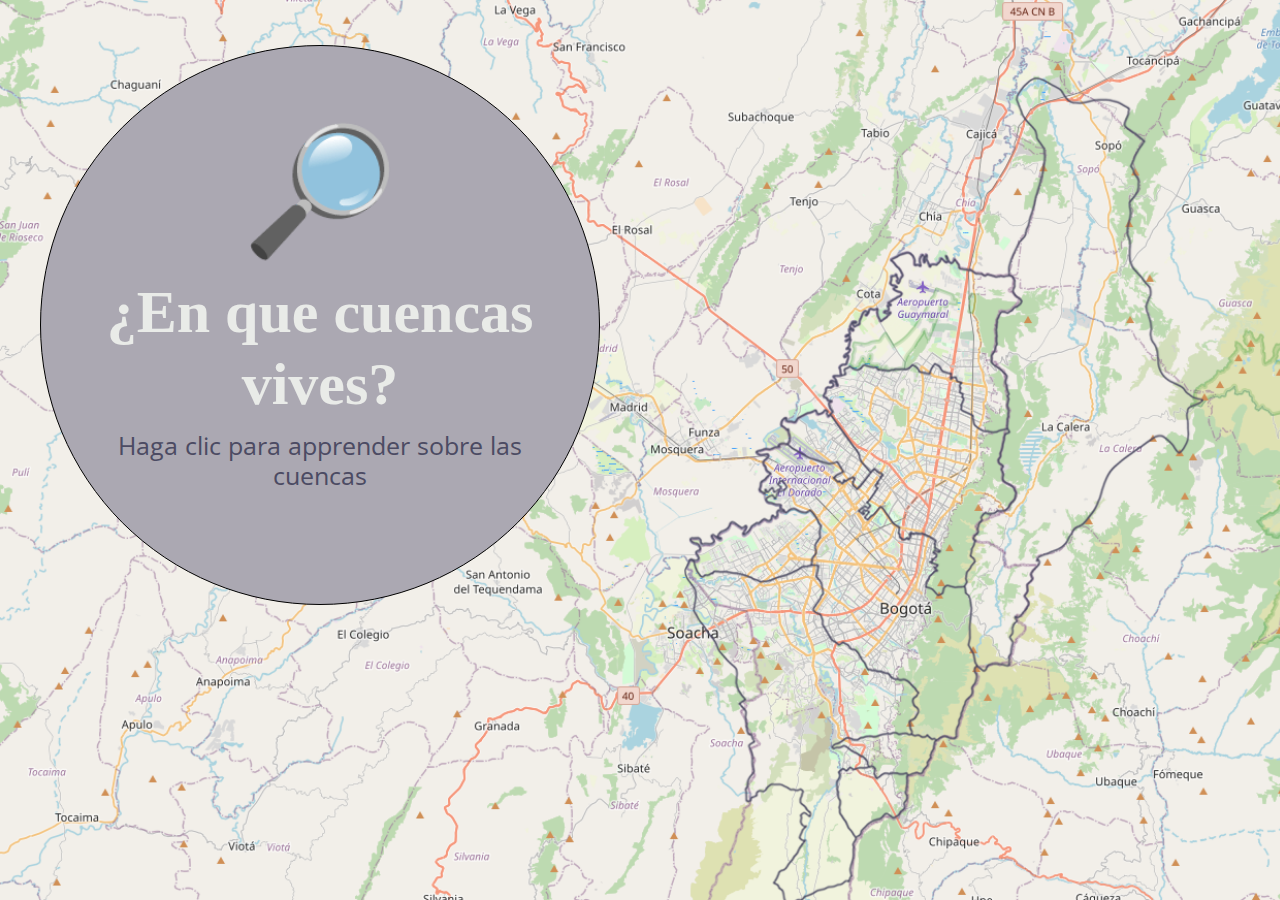
==== info.html @ 1ccb4912 "Add files via upload" ====
<!DOCTYPE html>
<html lang="en" dir="ltr">

<head>
  <meta charset="utf-8">
  <title>Interactive map</title>
  <link rel="stylesheet" href="css/bootstrap.css">
  <link rel="icon" href="https://cerrosdebogota.org/wp-content/uploads/2020/06/cropped-FCB-192x192.png" sizes="192x192" />
  <link rel="stylesheet" href="css/styles.css">
<link href="https://fonts.googleapis.com/css2?family=Open+Sans&family=Oswald:wght@600&display=swap" rel="stylesheet">
</head>

<body>
  <div class="front-div">

    <img class="front-image faze map" src="photos/mapFullSize1.png" usemap="#image-map">
    <map name="image-map">
      <area class="mapIMG" ID="Rio Tunjuelo" shape="poly"
        coords="678, 601, 672, 592, 674, 572, 666, 560, 664, 553, 667, 547, 670, 541, 674, 547, 681, 560, 690, 556, 696, 553, 725, 559, 739, 565, 756, 561, 768, 555, 780, 548, 793, 548, 794, 554, 793, 558, 798, 568, 798, 577, 786, 590, 796, 597, 799, 601, 798, 605, 804, 614, 807, 620, 815, 627, 818, 621, 825, 631, 832, 631, 841, 649, 861, 655, 866, 658, 876, 660, 878, 658, 890, 671, 885, 677, 886, 683, 890, 687, 885, 697, 881, 699, 885, 711, 854, 712, 849, 714, 840, 713, 832, 717, 819, 713, 808, 723, 820, 724, 837, 734, 842, 743, 828, 745, 822, 745, 812, 746, 814, 753, 811, 759, 813, 773, 814, 788, 830, 812, 826, 819, 824, 852, 776, 871, 759, 870, 758, 861, 749, 855, 757, 843, 762, 843, 780, 814, 774, 811, 780, 800, 777, 797, 777, 788, 786, 790, 776, 776, 778, 764, 764, 764, 757, 760, 745, 760, 741, 768, 735, 768, 726, 777, 722, 775, 725, 756, 730, 748, 729, 731, 725, 723, 733, 718, 728, 710, 724, 711, 724, 687, 717, 681, 722, 677, 713, 667, 713, 648, 694, 629, 693, 619" />
      <area class="mapIMG" ID="Cuenca Tintal" shape="poly"
        coords="672, 543, 681, 560, 693, 553, 723, 558, 738, 564, 764, 557, 778, 548, 788, 548, 788, 539, 791, 535, 790, 527, 796, 520, 793, 513, 796, 510, 785, 494, 778, 497, 769, 492, 761, 497, 755, 493, 754, 502, 747, 499, 747, 504, 740, 502, 729, 509, 725, 517, 720, 518, 722, 509, 718, 511, 710, 505, 700, 515, 695, 520, 701, 522, 690, 519, 692, 526, 679, 527, 678, 521, 668, 522, 669, 526, 679, 529, 678, 535, 673, 535, 678, 543" />
      <area class="mapIMG" ID="Quebrada de Fucha" shape="poly"
        coords="830, 812, 813, 787, 814, 776, 810, 758, 816, 751, 814, 747, 819, 745, 822, 748, 824, 744, 829, 747, 846, 743, 849, 755, 857, 749, 878, 750, 880, 752, 879, 779, 877, 786, 865, 793, 857, 787, 852, 795, 839, 800, 830, 815" />
      <area class="mapIMG" ID="Quebrada Yomasa" shape="poly"
        coords="849, 755, 860, 748, 880, 749, 882, 752, 888, 747, 894, 753, 908, 716, 897, 713, 882, 713, 866, 710, 848, 715, 838, 713, 830, 717, 822, 714, 803, 725, 818, 724, 839, 736, 842, 744, 847, 743" />
      <area class="mapIMG" ID="Rio Fucha" shape="poly"
        coords="755, 471, 758, 466, 763, 471, 760, 477, 753, 480, 750, 485, 749, 481, 742, 484, 756, 490, 757, 494, 761, 497, 768, 492, 782, 498, 785, 494, 797, 510, 794, 517, 796, 522, 788, 529, 792, 536, 785, 540, 787, 549, 794, 549, 791, 560, 797, 566, 798, 578, 788, 591, 796, 596, 798, 606, 804, 619, 815, 626, 817, 622, 826, 629, 832, 631, 841, 650, 862, 653, 867, 659, 876, 660, 878, 658, 890, 671, 883, 678, 884, 683, 891, 688, 885, 697, 880, 698, 884, 712, 900, 713, 906, 717, 915, 712, 928, 716, 928, 701, 936, 678, 943, 673, 941, 666, 947, 657, 948, 652, 943, 649, 946, 644, 938, 623, 941, 595, 939, 576, 936, 574, 934, 568, 924, 568, 917, 568, 913, 575, 907, 577, 903, 571, 896, 570, 898, 562, 904, 556, 910, 554, 905, 549, 909, 548, 901, 545, 905, 541, 908, 537, 905, 535, 912, 534, 906, 530, 907, 523, 893, 516, 882, 517, 882, 523, 873, 523, 871, 511, 853, 491, 841, 504, 837, 501, 843, 496, 838, 494, 834, 497, 831, 495, 835, 491, 842, 492, 844, 489, 840, 486, 852, 473, 848, 471, 856, 460, 847, 454, 831, 475, 825, 470, 828, 463, 819, 466, 816, 469, 808, 464, 818, 458, 813, 447, 802, 449, 781, 443, 763, 431, 754, 430, 754, 434, 731, 438, 736, 443, 744, 440, 740, 448, 746, 459, 737, 469, 735, 475, 741, 478, 741, 475, 745, 476, 748, 473, 751, 476" />
      <area class="mapIMG" ID="Humedal Jaun Amerillo" shape="poly"
        coords="764, 432, 794, 447, 806, 450, 813, 451, 817, 457, 807, 462, 813, 467, 817, 468, 818, 466, 828, 461, 828, 469, 828, 472, 831, 474, 846, 457, 833, 445, 832, 439, 805, 402, 800, 403, 801, 397, 793, 401, 790, 398, 781, 400, 773, 406, 770, 409, 762, 408, 762, 404, 756, 413, 764, 417" />
      <area class="mapIMG" ID="Rio Salitre" shape="poly"
        coords="918, 568, 935, 569, 938, 564, 936, 554, 944, 543, 941, 539, 946, 523, 944, 521, 948, 516, 950, 504, 951, 504, 950, 501, 954, 496, 960, 498, 966, 495, 975, 495, 978, 487, 985, 479, 983, 471, 971, 464, 972, 453, 973, 451, 966, 446, 970, 444, 970, 441, 975, 421, 979, 420, 976, 415, 962, 418, 948, 416, 942, 402, 931, 397, 935, 385, 932, 371, 926, 365, 921, 366, 921, 361, 913, 359, 908, 353, 901, 361, 892, 360, 885, 354, 879, 359, 852, 358, 837, 354, 832, 359, 824, 356, 818, 358, 820, 363, 808, 364, 814, 374, 804, 368, 808, 374, 800, 375, 798, 385, 806, 388, 804, 391, 808, 399, 806, 402, 833, 443, 844, 458, 848, 454, 856, 460, 849, 469, 850, 472, 840, 487, 844, 490, 841, 493, 837, 489, 833, 496, 838, 498, 841, 493, 843, 494, 838, 499, 841, 503, 854, 490, 868, 509, 872, 510, 870, 520, 880, 523, 882, 517, 900, 519, 907, 524, 906, 532, 911, 533, 905, 533, 906, 537, 903, 544, 908, 546, 904, 555, 897, 568, 905, 571, 910, 577, 916, 576" />
      <area class="mapIMG" ID="Torca" shape="poly"
        coords="816, 363, 814, 355, 823, 353, 823, 346, 820, 346, 826, 340, 825, 337, 824, 329, 823, 329, 824, 328, 824, 324, 827, 315, 828, 316, 835, 315, 834, 307, 839, 300, 839, 305, 844, 299, 850, 300, 853, 313, 863, 304, 857, 303, 863, 295, 862, 294, 874, 286, 867, 280, 869, 278, 863, 275, 866, 266, 870, 266, 871, 273, 876, 268, 864, 253, 881, 244, 886, 250, 886, 258, 892, 258, 892, 252, 894, 247, 896, 253, 900, 252, 901, 259, 908, 257, 912, 250, 919, 255, 918, 250, 922, 255, 926, 252, 929, 258, 929, 261, 940, 262, 951, 265, 960, 265, 980, 266, 983, 274, 982, 283, 991, 291, 985, 299, 975, 303, 971, 302, 968, 307, 965, 314, 966, 334, 964, 341, 960, 345, 961, 353, 977, 365, 975, 373, 979, 379, 977, 416, 966, 419, 948, 413, 942, 401, 930, 397, 934, 388, 931, 378, 931, 369, 928, 368, 926, 365, 922, 368, 921, 361, 912, 360, 906, 353, 903, 362, 890, 360, 887, 353, 882, 358, 852, 358, 852, 357, 837, 355, 835, 358, 832, 359, 827, 356, 823, 355, 822, 358, 821, 363" />
      <area class="mapIMG" ID="Rio Teusaca" shape="poly"
        coords="953, 651, 957, 645, 966, 643, 978, 645, 978, 635, 982, 622, 978, 616, 982, 615, 983, 605, 986, 601, 998, 583, 993, 577, 996, 572, 995, 564, 1002, 560, 998, 555, 1008, 544, 1006, 540, 1034, 528, 1043, 510, 1060, 493, 1074, 459, 1122, 422, 1129, 423, 1144, 441, 1153, 423, 1150, 395, 1167, 389, 1148, 379, 1124, 362, 1122, 338, 1115, 327, 1115, 315, 1110, 297, 1115, 287, 1115, 278, 1095, 254, 1096, 232, 1093, 224, 1096, 207, 1095, 195, 1104, 185, 1104, 173, 1094, 160, 1110, 137, 1088, 121, 1096, 104, 1076, 97, 1060, 97, 1047, 100, 1035, 98, 1027, 86, 1004, 75, 998, 77, 984, 94, 990, 112, 1005, 129, 1003, 136, 1013, 146, 1009, 173, 994, 226, 986, 236, 977, 259, 977, 267, 980, 268, 983, 270, 982, 285, 991, 293, 975, 303, 971, 302, 965, 311, 964, 340, 961, 344, 962, 353, 976, 365, 974, 370, 978, 382, 975, 394, 978, 398, 975, 416, 967, 447, 971, 451, 969, 456, 974, 459, 972, 466, 984, 474, 983, 484, 979, 489, 975, 494, 966, 495, 954, 497, 950, 504, 945, 513, 949, 516, 942, 520, 945, 525, 940, 539, 944, 543, 937, 556, 936, 568, 937, 576, 939, 579, 938, 624, 944, 636, 947, 647" />
    </map>


    <div class="round-rect">
      <h1 class="emoji ">🔎</h1>
      <h2 class="title">¿En que cuencas vives?</h2>
      <h5 class="info">Haga clic para apprender sobre las cuencas</h5>

    </div>

  </div>

<div id = "carousel" class="hide hiddenPhoto">

      <div id="carouselExampleIndicators" class="carousel slide" data-ride = "carousel" >
        <ol class="carousel-indicators">
           <li data-target="#carouselExampleIndicators" data-slide-to="0" class="active"></li>
           <li data-target="#carouselExampleIndicators" data-slide-to="1"></li>
           <li data-target="#carouselExampleIndicators" data-slide-to="2"></li>
         </ol>
        <div class="carousel-inner ">
          <div class="carousel-item active">
            <img class="h-100 d-block" src="maps/Rio Tunjuelo.jpg" alt="First slide">
          </div>
          <div class= " carousel-item">
            <img class="w-100 d-block" src="photos/Rio Tunjuelo.jpg" alt="Second slide">
          </div>
          <div class="carousel-item">
            <img class="d-block w-100" src="drawings/Rio Tunjuelo.jpg" alt="Third slide">
          </div>
        </div>
        <a class="carousel-control-prev" href="#carouselExampleIndicators" role="button" data-slide="prev">
          <span class="carousel-control-prev-icon" aria-hidden="true"></span>
          <span class="sr-only">Previous</span>
        </a>
        <a class="carousel-control-next" href="#carouselExampleIndicators" role="button" data-slide="next">
          <span class="carousel-control-next-icon" aria-hidden="true"></span>
          <span class="sr-only">Next</span>
        </a>
      </div>
</div>


  <!-- <img id="hiddenMap" class="info-map hiddenPhoto hide" src="" alt="">

  <img id="hiddenPhoto" class="info-photo hiddenPhoto hide" src="" alt=""> -->

  <div class="round-rect-lrg hide">
    <!-- <h1 class="info-emoji">logo aqui</h1> -->
    <h2 class="info-title">¿En que cuencas vives?</h2>
    <h5 class="info-info">Haga clic para apprender sobre las cuencas</h5>
  </div>


  <!-- <div class="col-lg-6">
      <img class="front-image info-image map" src="photos/plz-page-001.jpg" usemap="#image-map">

    </div>
  </div> -->

  <script src="https://code.jquery.com/jquery-3.3.1.slim.min.js" integrity="sha384-q8i/X+965DzO0rT7abK41JStQIAqVgRVzpbzo5smXKp4YfRvH+8abtTE1Pi6jizo" crossorigin="anonymous"></script>
  <script src="https://cdnjs.cloudflare.com/ajax/libs/popper.js/1.14.7/umd/popper.min.js" integrity="sha384-UO2eT0CpHqdSJQ6hJty5KVphtPhzWj9WO1clHTMGa3JDZwrnQq4sF86dIHNDz0W1" crossorigin="anonymous"></script>
  <script src="https://stackpath.bootstrapcdn.com/bootstrap/4.3.1/js/bootstrap.min.js" integrity="sha384-JjSmVgyd0p3pXB1rRibZUAYoIIy6OrQ6VrjIEaFf/nJGzIxFDsf4x0xIM+B07jRM" crossorigin="anonymous"></script>
  <script src="https://ajax.googleapis.com/ajax/libs/jquery/3.5.1/jquery.min.js"></script>
  <script type="text/javascript" src="js/jquery.maphilight.js"></script>
  <script src="js/imageMapResizer.min.js" charset="utf-8"></script>
  <script src="js/appInfo.js" charset="utf-8"></script>


</body>

</html>
---- css/styles.css ----
body {
  text-align: center;
  align-items: center;
  font-family: "Ubuntu";
  background-color: #f2efe9;
}

h2 {
  font-family: poppins;
  font-weight: 800;

      font-size: 120%;
}
h5{
  font-family: 'Open Sans', sans-serif;
  font-weight: 400;
      font-size: 50%;
}

.front-image {
  display: block;
  margin: auto;
  height: 100%;
  vertical-align: middle;
}

.inBack {
  opacity: 0.5;
}

.front-div {
  /* padding-top: 30px;
  padding-bottom: 30px; */
  width: 100%;
  height: 100%;
  position: absolute;
  top: 0;
  left: 0;
}

.row {
  margin-left: 0;
  margin-right: 0;
}

.round-rect {
  border: solid;
  border-width: 1px;
  border-color: black;
  text-align: center;
  position: relative;
  bottom: 95%;
  left: 3.125%;
  /* width: 500px; */
  height: 35rem;
  width: 35rem;
  border-radius: 50%;
  font-size: 50px;
  color: #00000;
  /* line-height: 500px; */
  background: #ABA8B2;
}

.info {
  margin-top: 10px;
  margin-left: 40px;
  margin-right: 40px;
  color: #4C4B63;
}

.title {
  margin-top: 10px;
  color: #E9EBE8;
}

.emoji {
  font-size: 250%;
  font-family: "Poppins", Sans-serif;
  padding-top: 70px;
}

/* Everything in the background */
.round-rect-lrg {

  border: solid;
  border-width: 1px;
  border-color: black;
  text-align: center;
  position: absolute;
  bottom: 17%;
  left: 7.5%;
  /* width: 500px; */
  height: 45rem;
  width: 45rem;
  border-radius: 50%;
  font-size: 50px;
  color: #00000;
  /* line-height: 500px; */
  background: #ABA8B2;
}

.info-photo {
  border: solid;
  border-color:black;
  height: 80%;
  position: absolute;
  bottom:10%;
  right: 10px;
  border-radius: 5%;
  /* display: inline-block;
  margin: auto;
  height: 100%;
  vertical-align: middle; */
}
.carousel{
  background-color: #4C4B63;
  border: solid;
  border-width: 40px;
  border-color: #4C4B63;
  border-radius: 5%;
  height: 880px;
  width: 1080px;
  position: absolute;
  bottom:5%;
  right: 1%;
}
.carousel-item {

  height: 800px;
  width: 1000px;
}
.carousel-item .w-100{
    position: absolute;
    top: 50%;
    transform: translateY(-50%);


}
.carousel-item .h-100{
    position: absolute;
    left: 50%;
    transform: translateX(-50%);

}
/*
.carousel-inner > .inner-item > img {
  margin: 0 auto;
} */
.info-map {

  /* width: 30%; */
  height: 80%;
  position: absolute;
  border: solid;
  border-color:black;
  bottom: 10%;
  right: 15%;
  border-radius: 5%;
}

.info-info {

  margin-top: 20px;
  margin-left: 40px;
  margin-right: 40px;
  color: #4C4B63;
}

.info-title {
  margin-top: 120px;


  color: #E9EBE8;
}

.info-emoji {
  font-size: 120%;
  font-family: "Poppins", Sans-serif;
  padding-top: 100px;
}

.hide {
  opacity: 0;
}
.hiddenPhoto{
  pointer-events: none;
}
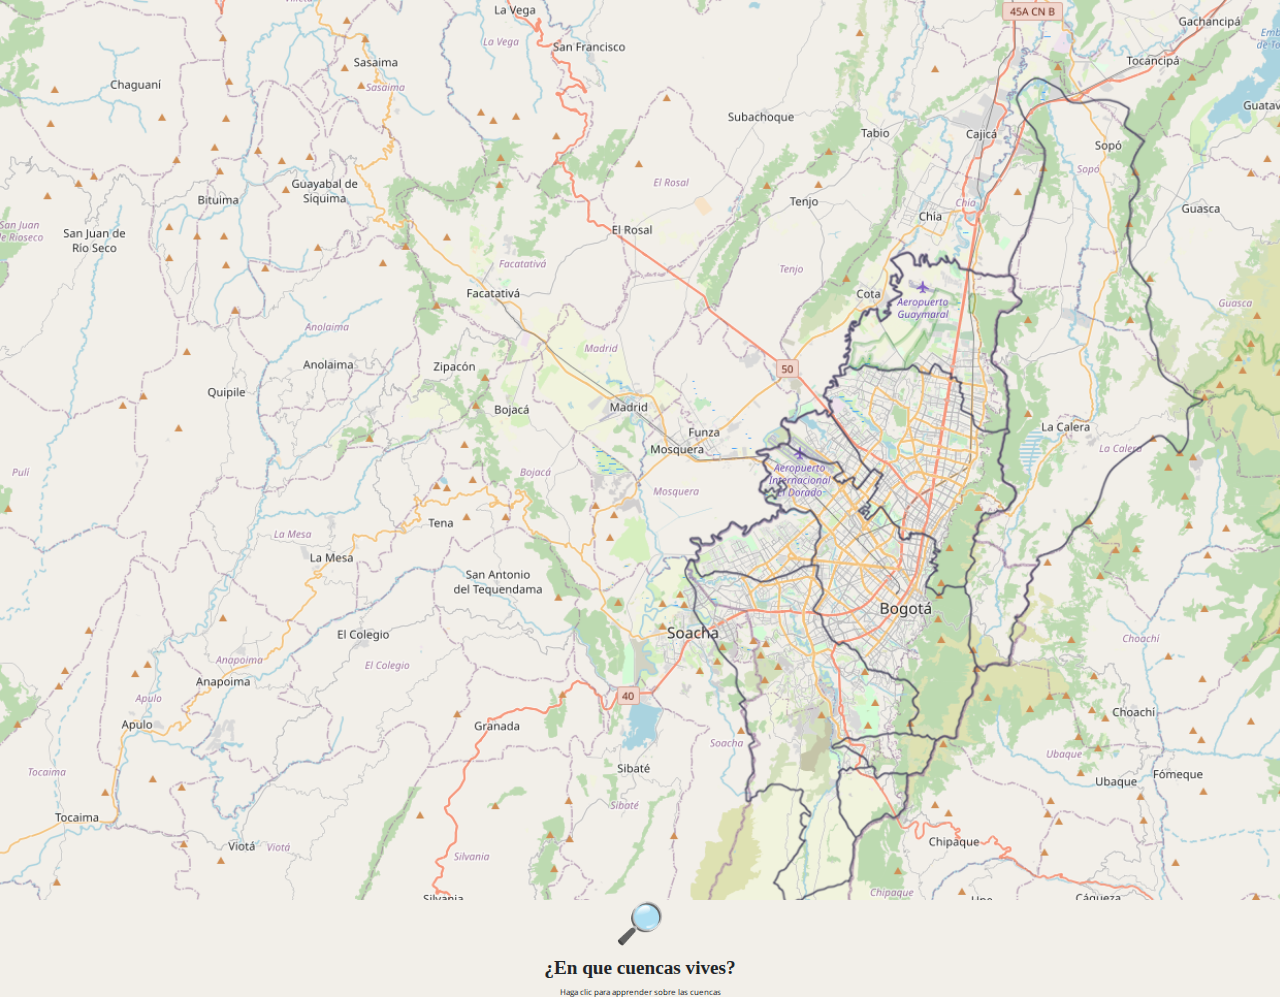
==== commit 6443cf86: "Add files via upload" ====
--- a/info.html
+++ b/info.html
@@ -13,7 +13,7 @@
 <body>
   <div class="front-div">
 
-    <img class="front-image faze map" src="photos/mapFullSize1.png" usemap="#image-map">
+    <img id ="bigMap" class="front-image faze map" src="photos/mapFullSize1.png" usemap="#image-map">
     <map name="image-map">
       <area class="mapIMG" ID="Rio Tunjuelo" shape="poly"
         coords="678, 601, 672, 592, 674, 572, 666, 560, 664, 553, 667, 547, 670, 541, 674, 547, 681, 560, 690, 556, 696, 553, 725, 559, 739, 565, 756, 561, 768, 555, 780, 548, 793, 548, 794, 554, 793, 558, 798, 568, 798, 577, 786, 590, 796, 597, 799, 601, 798, 605, 804, 614, 807, 620, 815, 627, 818, 621, 825, 631, 832, 631, 841, 649, 861, 655, 866, 658, 876, 660, 878, 658, 890, 671, 885, 677, 886, 683, 890, 687, 885, 697, 881, 699, 885, 711, 854, 712, 849, 714, 840, 713, 832, 717, 819, 713, 808, 723, 820, 724, 837, 734, 842, 743, 828, 745, 822, 745, 812, 746, 814, 753, 811, 759, 813, 773, 814, 788, 830, 812, 826, 819, 824, 852, 776, 871, 759, 870, 758, 861, 749, 855, 757, 843, 762, 843, 780, 814, 774, 811, 780, 800, 777, 797, 777, 788, 786, 790, 776, 776, 778, 764, 764, 764, 757, 760, 745, 760, 741, 768, 735, 768, 726, 777, 722, 775, 725, 756, 730, 748, 729, 731, 725, 723, 733, 718, 728, 710, 724, 711, 724, 687, 717, 681, 722, 677, 713, 667, 713, 648, 694, 629, 693, 619" />
@@ -36,10 +36,10 @@
     </map>
 
 
-    <div class="round-rect">
-      <h1 class="emoji ">🔎</h1>
-      <h2 class="title">¿En que cuencas vives?</h2>
-      <h5 class="info">Haga clic para apprender sobre las cuencas</h5>
+    <div class="round">
+      <h1 >🔎</h1>
+      <h2 >¿En que cuencas vives?</h2>
+      <h5 >Haga clic para apprender sobre las cuencas</h5>
 
     </div>
 
@@ -80,7 +80,7 @@
 
   <img id="hiddenPhoto" class="info-photo hiddenPhoto hide" src="" alt=""> -->
 
-  <div class="round-rect-lrg hide">
+  <div class="round-lrg hide">
     <!-- <h1 class="info-emoji">logo aqui</h1> -->
     <h2 class="info-title">¿En que cuencas vives?</h2>
     <h5 class="info-info">Haga clic para apprender sobre las cuencas</h5>
